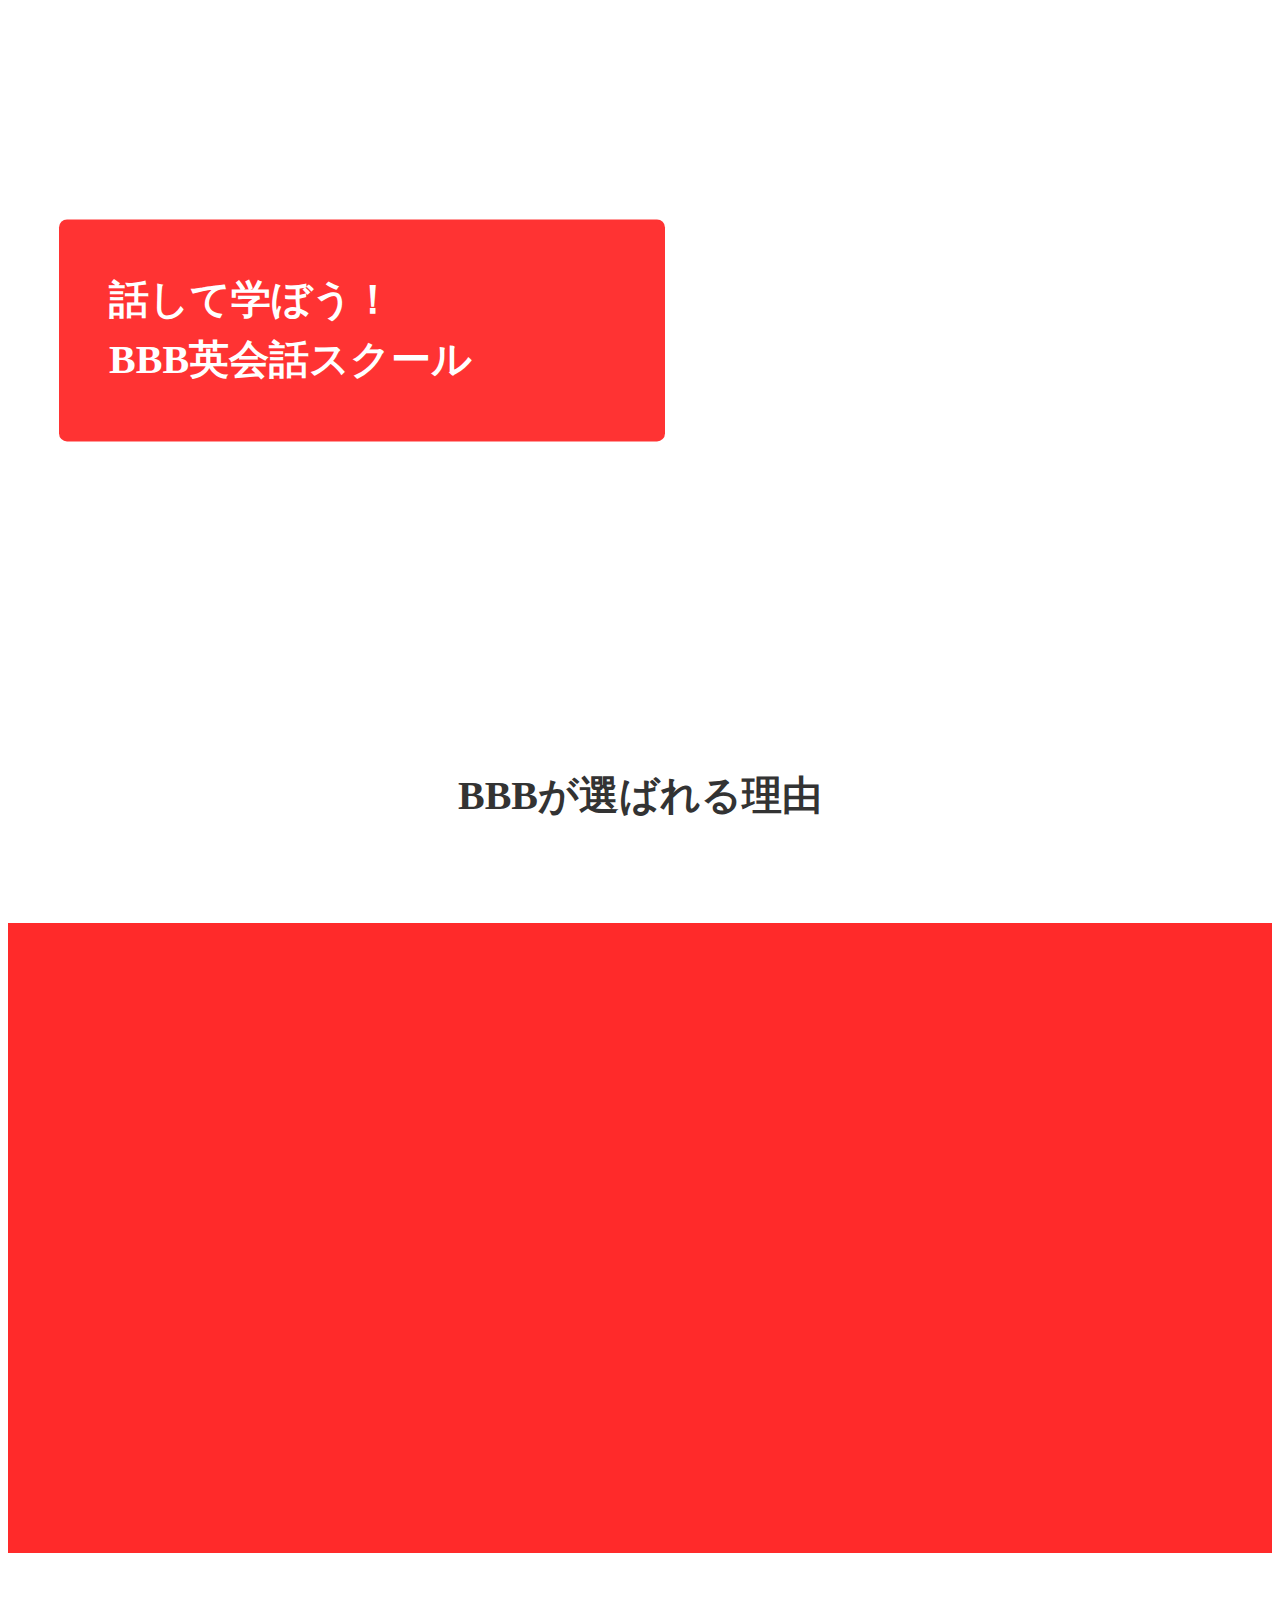
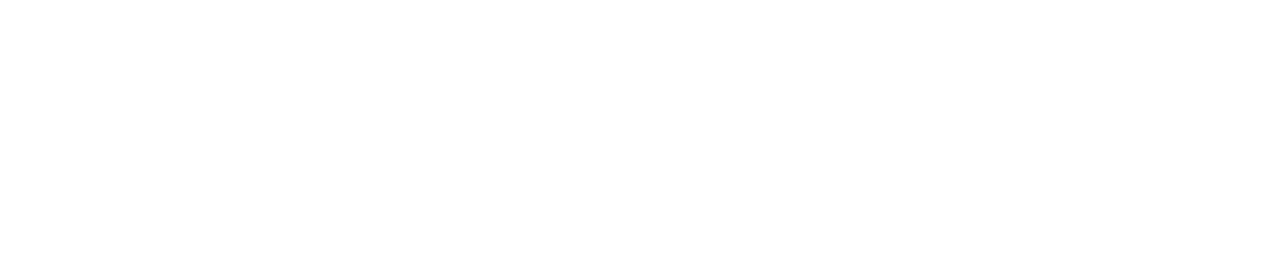
==== english-school/index.html @ e65839d5 "0410 2026" ====
<!DOCTYPE html>
<html lang="ja">
<head>
    <meta charset="UTF-8">
    <meta http-equiv="X-UA-Compatible" content="IE=edge">
    <meta name="viewport" content="width=device-width, initial-scale=1.0">
    <title>Document</title>
    <link rel="stylesheet" href="css/rest.css">
    <link rel="stylesheet" href="css/style.css">
</head>
<body>
    <main>
        <div class="hero">
            <p class="hero__title">話して学ぼう！<br>BBB英会話スクール</p>
            <ul class="hero-images__inner">
                <li class="hero-image__item">
                    <img class="hero-image__image shadow" src="../english-school/images/mainvisual1.jpg" alt="" class="hero-imag">
                </li>
                <li class="hero-image__item">
                    <img class="hero-image__image" src="../english-school/images/mainvisual2.jpg" alt="" class="hero-imag">
                </li>
                <li class="hero-image__item">
                    <img class="hero-image__image" src="../english-school/images/mainvisual3.jpg" alt="" class="hero-imag">
                </li>
            </ul>
            <!-- /.hero-image__inner -->
        </div>
        <!-- /.hero -->
        <section class="reason">
            <h2 class="level2-heading">BBBが選ばれる理由</h2>
            <div class="reason__inner">
                <div class="reason__body-left">
                    <h3 class="reason__title">オンライン対応</h3>
                    <p class="reason__text">24時間いつでも受講できる！</p>
                </div>
                <!-- /.reason__body-left -->
                <div class="reason__body-right">
                    <h3 class="reason__title">講師はネイティブ</h3>
                    <p class="reason__text">お気に入りの講師が自由に選べる！</p>
                </div>
                <!-- /.reason__body-right -->
            </div>
            <!-- /.reason__inner -->
        </section>
        <!-- /.reason -->
        <br>
        <br>
        <br>
        <br>
        <br>
        <br>
        <br>
        <br>
        <br>
        <br>
        <br>
        <br>
        <br>
        <br>
        <br>
        <br>
        <br>
        <br>
    </main>
    <!-- /main -->
    <script src="js/main.js"></script>
</body>
</html>
---- english-school/css/style.css ----
@charset "UTF-8";
/* ****************************************************
		   要素型
***************************************************** */
body {
  color: #333;
  font-size: 0.875rem;
}

p {
  line-height: 1.5;
}

img {
  max-width: 100%;
}

/* ****************************************************
		   コンテンツ
***************************************************** */
.header {
  max-width: 1000px;
  margin-right: auto;
  margin-left: auto;
}

.hero {
  margin-right: auto;
  margin-left: auto;
  padding: 0 20px;
  height: calc(720 / 1200 * 90vw);
  position: relative;
}

.footer {
  max-width: 1000px;
  margin-right: auto;
  margin-left: auto;
  padding-top: 30px;
  padding-bottom: 30px;
}

.reason {
  padding-top: 30px;
  padding-bottom: 30px;
  overflow: hidden;
}

/* -----------------------------------------------------
            FONT
----------------------------------------------------- */
.level2-heading {
  text-align: center;
  font-size: 2.5rem;
  font-weight: bold;
  margin-bottom: 100px;
}

/* ****************************************************
		   クラス別
***************************************************** */
/* -----------------------------------------------------
            .hero
----------------------------------------------------- */
.hero-image__item {
  position: absolute;
  width: 75%;
  top: 0;
  right: 0;
  opacity: 0;
  -webkit-animation: fadeImages 15s infinite;
          animation: fadeImages 15s infinite;
  z-index: -1;
  -webkit-filter: drop-shadow(0 0 10px white);
          filter: drop-shadow(0 0 10px white);
}

.hero-image__item::after {
  content: "";
  position: absolute;
  top: 0;
  bottom: 0;
  left: 0;
  right: 0;
  -webkit-box-shadow: inset 0px 0px 20px 20px #fff;
          box-shadow: inset 0px 0px 20px 20px #fff;
}

.hero-image__item:nth-child(1) {
  -webkit-animation-delay: 0s;
          animation-delay: 0s;
}

.hero-image__item:nth-child(2) {
  -webkit-animation-delay: 5s;
          animation-delay: 5s;
}

.hero-image__item:nth-child(3) {
  -webkit-animation-delay: 10s;
          animation-delay: 10s;
}

@-webkit-keyframes fadeImages {
  0% {
    opacity: 0;
  }
  15% {
    opacity: 1;
  }
  30% {
    opacity: 1;
  }
  45% {
    opacity: 0;
  }
  100% {
    opacity: 0;
  }
}

@keyframes fadeImages {
  0% {
    opacity: 0;
  }
  15% {
    opacity: 1;
  }
  30% {
    opacity: 1;
  }
  45% {
    opacity: 0;
  }
  100% {
    opacity: 0;
  }
}

.hero-image__image {
  width: 100%;
  -o-object-fit: cover;
     object-fit: cover;
}

.hero__title {
  position: absolute;
  width: 40%;
  top: 40%;
  left: 4%;
  -webkit-transform: translateY(-50%);
          transform: translateY(-50%);
  z-index: 1;
  padding: 4%;
  color: #fff;
  font-size: 2.5rem;
  font-weight: bold;
  background-color: rgba(255, 0, 0, 0.8);
  border-radius: 8px;
}

/* -----------------------------------------------------
            .reason
----------------------------------------------------- */
.reason__inner {
  background-color: #ff2a2a;
  padding: 5% 0;
}

.reason__body-left {
  width: 50%;
  padding: 4%;
  margin-bottom: 32px;
  background-color: #fff;
  border-top-right-radius: 20px;
  border-bottom-right-radius: 20px;
  text-align: center;
  -webkit-transform: translateX(-100%);
          transform: translateX(-100%);
  -webkit-transition: all 0.7s ease-out;
  transition: all 0.7s ease-out;
  opacity: 0;
}

.reason__body-right {
  width: 50%;
  margin-left: 50%;
  padding: 5%;
  background-color: #fff;
  border-top-left-radius: 20px;
  border-bottom-left-radius: 20px;
  text-align: center;
  -webkit-transform: translateX(100%);
          transform: translateX(100%);
  -webkit-transition: all 0.7s ease-out;
  transition: all 0.7s ease-out;
  opacity: 0;
}

.scroll-in {
  -webkit-transform: none;
          transform: none;
  opacity: 1;
}

.reason__title {
  margin-bottom: .5em;
  font-size: 1.75rem;
  letter-spacing: .1em;
  color: red;
  font-weight: bold;
}

.reason__text {
  font-size: 1rem;
  letter-spacing: .1em;
}
/*# sourceMappingURL=style.css.map */
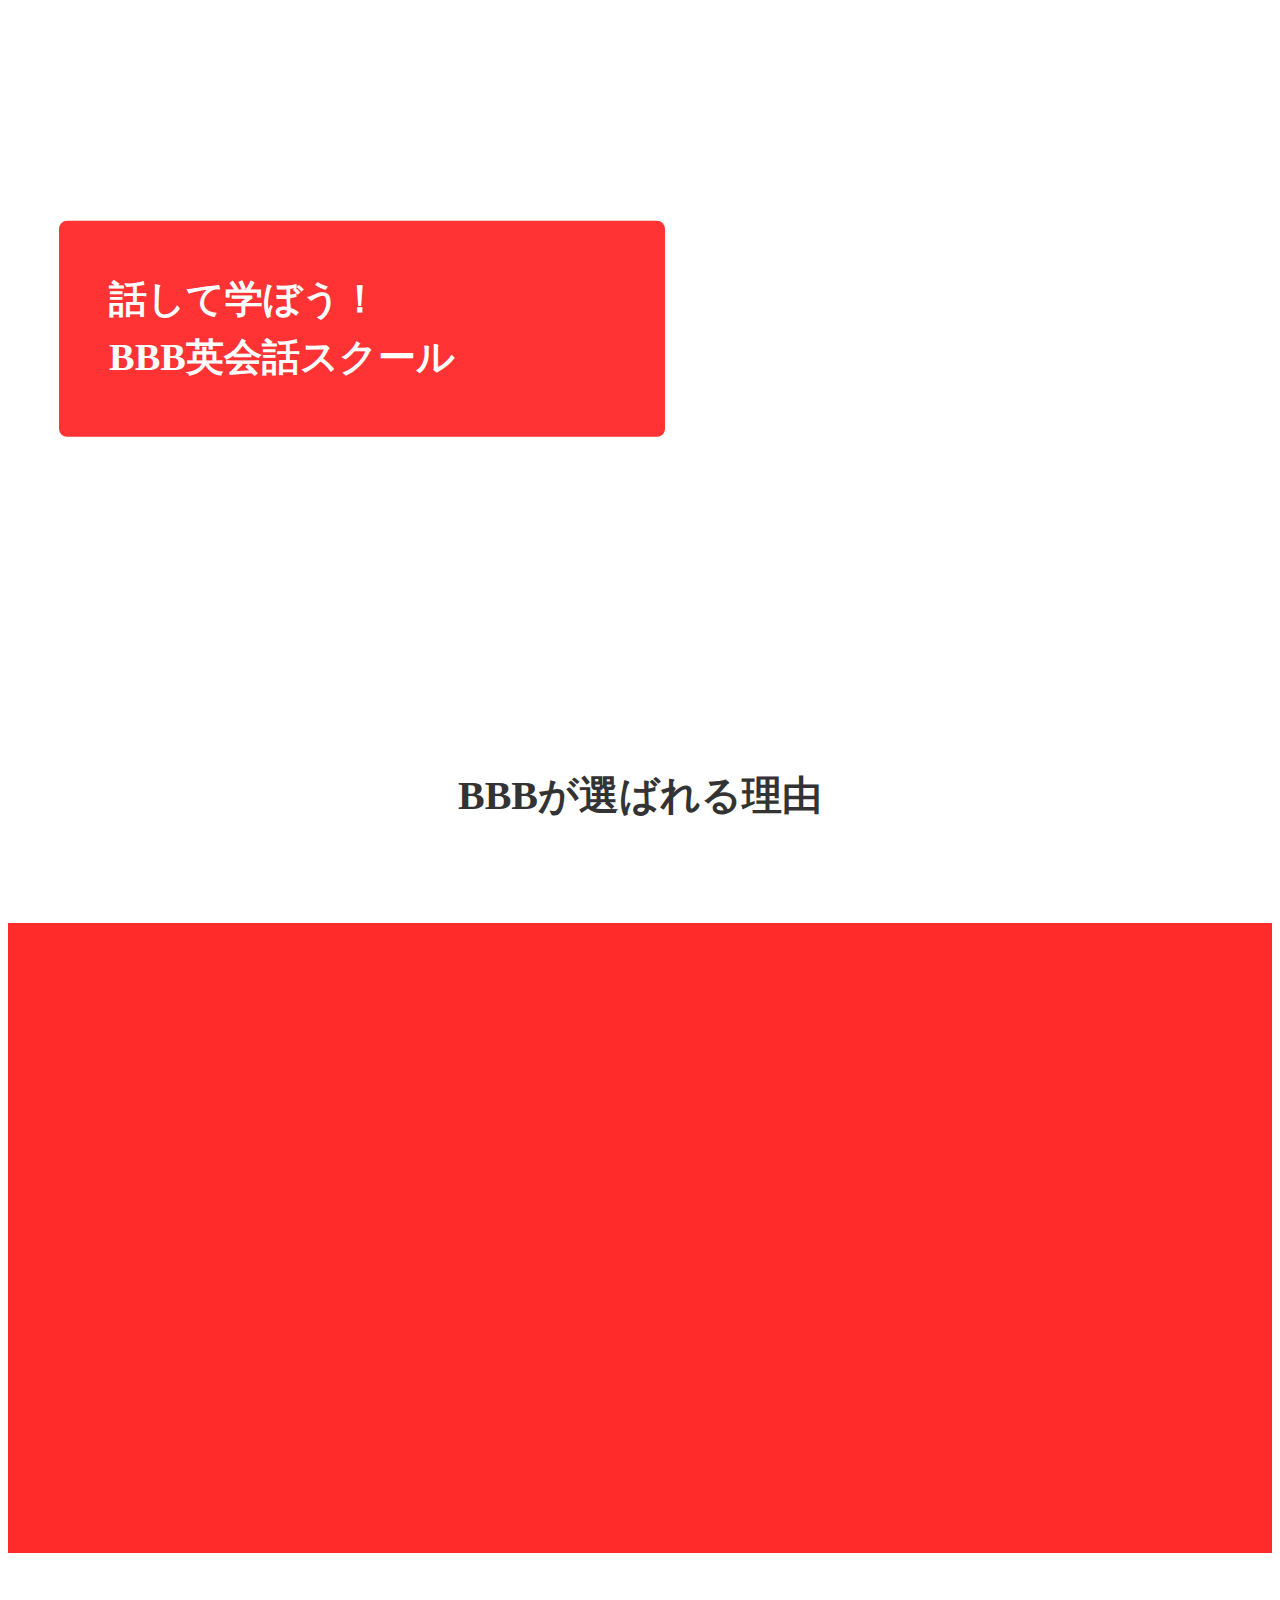
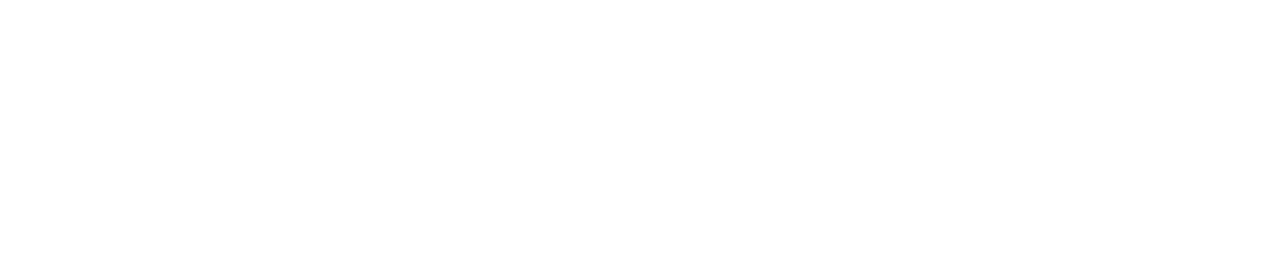
==== commit 7710d495: "0411 0858" ====
--- a/english-school/index.html
+++ b/english-school/index.html
@@ -29,12 +29,12 @@
         <section class="reason">
             <h2 class="level2-heading">BBBが選ばれる理由</h2>
             <div class="reason__inner">
-                <div class="reason__body-left">
+                <div class="reason__body-left so">
                     <h3 class="reason__title">オンライン対応</h3>
                     <p class="reason__text">24時間いつでも受講できる！</p>
                 </div>
                 <!-- /.reason__body-left -->
-                <div class="reason__body-right">
+                <div class="reason__body-right so">
                     <h3 class="reason__title">講師はネイティブ</h3>
                     <p class="reason__text">お気に入りの講師が自由に選べる！</p>
                 </div>
@@ -63,6 +63,7 @@
         <br>
     </main>
     <!-- /main -->
+    <script src="js/scroll.js"></script>
     <script src="js/main.js"></script>
 </body>
 </html>--- a/english-school/css/style.css
+++ b/english-school/css/style.css
@@ -68,11 +68,38 @@
   top: 0;
   right: 0;
   opacity: 0;
-  -webkit-animation: fadeImages 15s infinite;
-          animation: fadeImages 15s infinite;
   z-index: -1;
   -webkit-filter: drop-shadow(0 0 10px white);
           filter: drop-shadow(0 0 10px white);
+  -webkit-animation-name: fadeImages;
+          animation-name: fadeImages;
+  -webkit-animation-duration: 15s;
+          animation-duration: 15s;
+  -webkit-animation-timing-function: ease-in-out;
+          animation-timing-function: ease-in-out;
+  -webkit-animation-delay: 0s;
+          animation-delay: 0s;
+  -webkit-animation-iteration-count: infinite;
+          animation-iteration-count: infinite;
+  -webkit-animation-direction: normal;
+          animation-direction: normal;
+  -webkit-animation-fill-mode: forwards;
+          animation-fill-mode: forwards;
+}
+
+.hero-image__item:nth-child(1) {
+  -webkit-animation-delay: 0s;
+          animation-delay: 0s;
+}
+
+.hero-image__item:nth-child(2) {
+  -webkit-animation-delay: 5s;
+          animation-delay: 5s;
+}
+
+.hero-image__item:nth-child(3) {
+  -webkit-animation-delay: 10s;
+          animation-delay: 10s;
 }
 
 .hero-image__item::after {
@@ -84,21 +111,6 @@
   right: 0;
   -webkit-box-shadow: inset 0px 0px 20px 20px #fff;
           box-shadow: inset 0px 0px 20px 20px #fff;
-}
-
-.hero-image__item:nth-child(1) {
-  -webkit-animation-delay: 0s;
-          animation-delay: 0s;
-}
-
-.hero-image__item:nth-child(2) {
-  -webkit-animation-delay: 5s;
-          animation-delay: 5s;
-}
-
-.hero-image__item:nth-child(3) {
-  -webkit-animation-delay: 10s;
-          animation-delay: 10s;
 }
 
 @-webkit-keyframes fadeImages {
@@ -153,7 +165,7 @@
   z-index: 1;
   padding: 4%;
   color: #fff;
-  font-size: 2.5rem;
+  font-size: 3vmax;
   font-weight: bold;
   background-color: rgba(255, 0, 0, 0.8);
   border-radius: 8px;
@@ -177,9 +189,9 @@
   text-align: center;
   -webkit-transform: translateX(-100%);
           transform: translateX(-100%);
+  opacity: 0;
   -webkit-transition: all 0.7s ease-out;
   transition: all 0.7s ease-out;
-  opacity: 0;
 }
 
 .reason__body-right {
@@ -192,9 +204,9 @@
   text-align: center;
   -webkit-transform: translateX(100%);
           transform: translateX(100%);
+  opacity: 0;
   -webkit-transition: all 0.7s ease-out;
   transition: all 0.7s ease-out;
-  opacity: 0;
 }
 
 .scroll-in {
